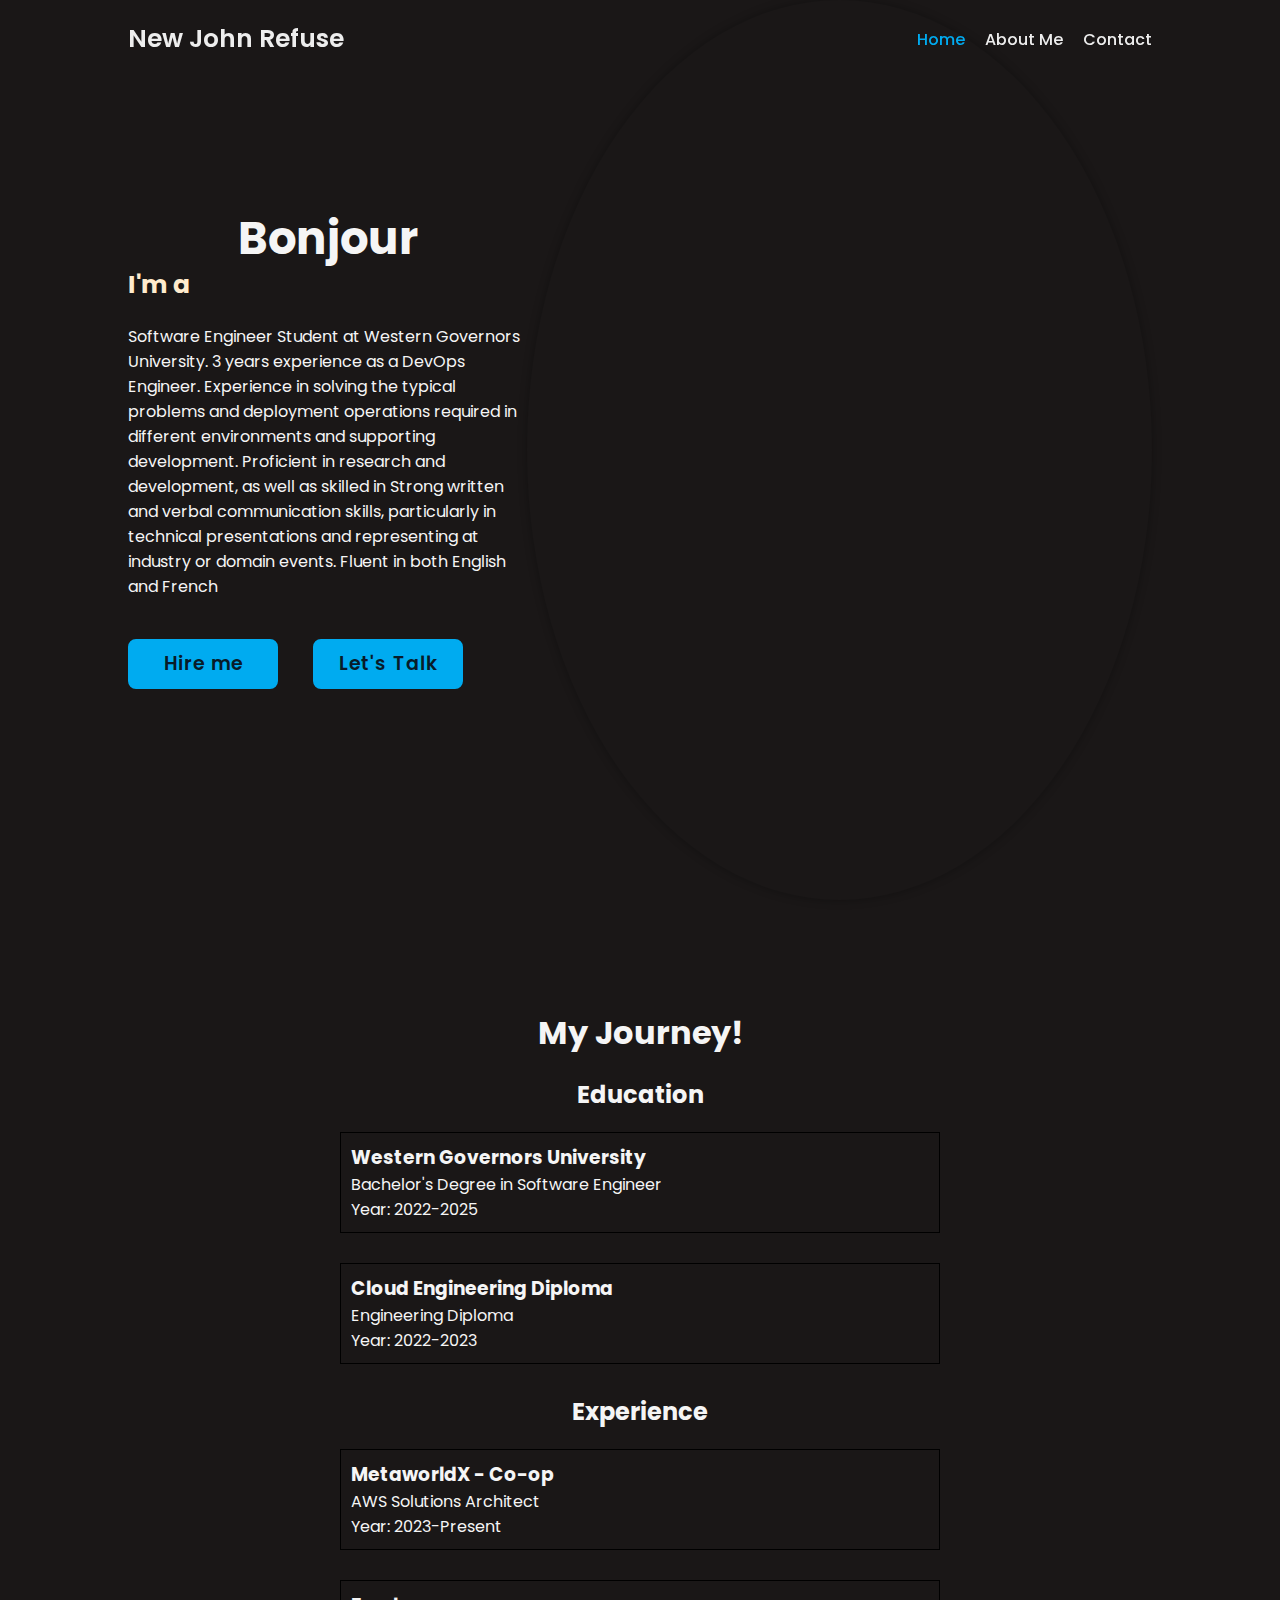
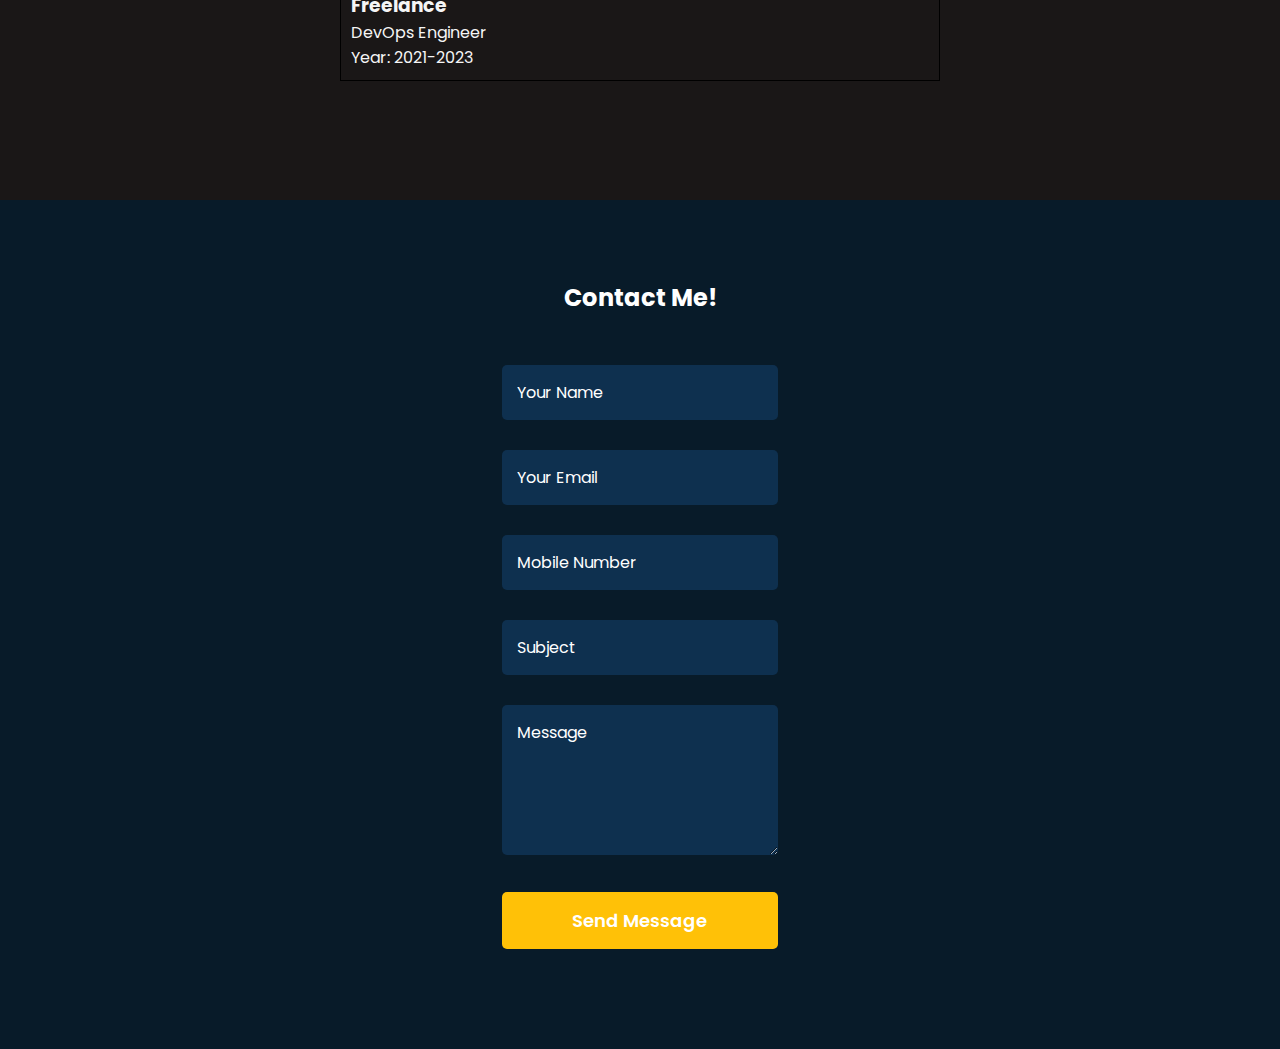
==== home.html @ 2d24fec1 "Add files via upload" ====
<!DOCTYPE html>
<html lang="en">
<head>
  <meta charset="UTF-8">
  <meta http-equiv="X-UA-Compatible" content="IE=edge">
  <meta name="viewport" content="width=device-width, initial-scale=1.0">
  <title>New John's Portfolio</title>
  <link rel="stylesheet" href="home.css">
  <link href="https://unpkg.com/boxicons@2.1.4/css/boxicons.min.css" rel="stylesheet">
</head>
<body>
  <header class="site-header">
    <a href="#" class="logo">New John Refuse</a>

    <nav class="main-nav">
      <a href="#home" class="active">Home</a>
      <a href="#about">About Me</a>
      <a href="#contact">Contact</a>
    </nav>
  </header>

  <section class="home">
    <div class="home-content">
      <h1>Bonjour</h1>
      <h3>I'm a <span class="multiText">  </span></h3>

      <p>Software Engineer Student at Western Governors University. 3 years experience as a DevOps Engineer. Experience in solving the typical problems and deployment operations required in different environments and supporting development. Proficient in research and development, as well as skilled in Strong written and verbal communication skills, particularly in technical presentations and representing at industry or domain events. Fluent in both English and French</p>

      <div class="btn-box">
        <a href="#portfolio">Hire me</a>
        <a href="#contact">Let's Talk</a>
      </div>
    </div>   
    <div class="home-img" id="home"> 
      <img src="IMG_1410.PNG" alt="" width="400">
    </div>    
    <script src="https://unpkg.com/typed.js@2.0.16/dist/typed.umd.js"></script>
    <script>
      var typingEffect = new Typed(".multiText", {
        strings : ["DevOps Engineer", "Cloud Engineer", "Software Engineer"], 
        loop : true, 
        typeSpeed : 100,
        backSpeed : 80, 
        backDelay : 1500,
      });
    </script> 
  </section>
<!--About me section-->
<head>
  <style>
    html, body {
      height: 100%;
      margin: 0;
      padding: 0;
    }
    
    .container {
      height: 100%;
      display: flex;
      flex-direction: column;
      justify-content: center;
      align-items: center;
    }
    
    .education,
    .experience {
      border: 1px solid black;
      padding: 10px;
      margin-bottom: 10px;
      transition: background-color 0.3s ease;
      width: 70%;
      max-width: 600px;
    }
    
    .education:hover,
    .experience:hover {
      background-color: #e6e6e6;
      cursor: pointer;
    }
    
    .education-details,
    .experience-details {
      display: none;
    }
    
    .education:hover .education-details,
    .experience:hover .experience-details {
      display: block;
    }
    
    h1, h2 {
      text-align: center;
    }
  </style>
</head>
<body>
  <div class="container" id="about">
    <h1>My Journey!</h1>

    <h2>Education</h2>
    <div class="education">
      <h3>Western Governors University</h3>
      <p>Bachelor's Degree in Software Engineer</p>
      <p>Year: 2022-2025</p>
      <div class="education-details">
        <p>Additional details about my education...</p>
      </div>
    </div>

    <div class="education">
      <h3>Cloud Engineering Diploma</h3>
      <p>Engineering Diploma</p>
      <p>Year: 2022-2023</p>
      <div class="education-details">
        <p>Additional details about my Cloud Engineering education...</p>
      </div>
    </div>

    <h2>Experience</h2>
    <div class="experience">
      <h3>MetaworldX - Co-op</h3>
      <p>AWS Solutions Architect</p>
      <p>Year: 2023-Present</p>
      <div class="experience-details">
        <p>Additional details about my experience at ABC Company...</p>
      </div>
    </div>

    <div class="experience">
      <h3>Freelance</h3>
      <p>DevOps Engineer</p>
      <p>Year: 2021-2023</p>
      <div class="experience-details">
        <p>Additional details about my experience at XYZ Corporation...</p>
      </div>
    </div>
  </div>

  <script>
    const educationSections = document.querySelectorAll('.education');
    const experienceSections = document.querySelectorAll('.experience');

    educationSections.forEach((section) => {
      section.addEventListener('mouseover', () => {
        section.style.backgroundColor = 'coral';
      });

      section.addEventListener('mouseout', () => {
        section.style.backgroundColor = 'transparent';
      });
    });

    experienceSections.forEach((section) => {
      section.addEventListener('mouseover', () => {
        section.style.backgroundColor = 'coral';
      });

      section.addEventListener('mouseout', () => {
        section.style.backgroundColor = 'transparent';
      });
    });
  </script>
</body>

 <!-- Portfolio Section-->



  <!-- Newsletter-->
  



    <!-- Contact Me Section-->
     <!-- Contact Me Section-->
     <section class="contact" id="contact">
      <div class="container">
        <div class="row">
          <div class="col-lg-8 mx-auto">
            <h2 class="heading">Contact <span>Me!</span></h2>
            <form action="#" method="POST" class="form">
              <div class="row">
                <div class="col-md-6 form-group">
                  <input type="text" name="name" class="form-control" id="name" placeholder="Your Name" required>
                </div>
                <div class="col-md-6 form-group">
                  <input type="email" class="form-control" name="email" id="email" placeholder="Your Email" required>
                </div>
              </div>
              <div class="row">
                <div class="col-md-6 form-group">
                  <input type="text" class="form-control" name="mobile" id="mobile" placeholder="Mobile Number" required>
                </div>
                <div class="col-md-6 form-group">
                  <input type="text" class="form-control" name="subject" id="subject" placeholder="Subject" required>
                </div>
              </div>
              <div class="form-group">
                <textarea class="form-control" name="message" rows="5" placeholder="Message" required></textarea>
              </div>
              <div class="form-group text-center">
                <input type="submit" class="btn btn-primary" value="Send Message">
              </div>
            </form>
          </div>
        </div>
      </div>
    </section>
---- home.css ----
@import url('https://fonts.googleapis.com/css2?family=Poppins:wght@300;400;500;600;700;800;900&display=swap');

/* Global styles */
* {
    margin: 0;
    padding: 0;
    box-sizing: border-box;
    font-family: 'Poppins', sans-serif;
}

body {
    background-color: rgb(26, 23, 23);
    color: whitesmoke;
}


/* Header styles */
.site-header {
    position: fixed;
    top: 0;
    left: 0;
    width: 100%;
    padding: 20px 10%;
    background-color: transparent;
    display: flex;
    justify-content: space-between;
    align-items: center;
    z-index: 100;
}

.logo {
    font-size: 25px;
    color: #ededed;
    text-decoration: none;
    font-weight: 600;
}

.main-nav a {
    color: #ededed;
    text-decoration: none;
    margin-left: 1rem;
    font-weight: 500;
    transition: .3s;
}

.main-nav a:hover,
.main-nav .active {
  color: #00abf0;
}

.home {
  height: 100vh;
  display: flex;
  align-items: center;
  padding: 0 10%;

  background-size: cover;
  background-position: center;

}

.home-content h1 {
  font-size: 45px;
  font-weight: 700px;
  line-height: 1.2;
}

.home-content h3 {
  font-size: 25px;
  font-weight: 700;
  color: blanchedalmond;

}
.multiText {
  color: coral;
  text-transform: capitalize;
}

.home-content p {
  font-size: 16px;
  margin: 20px 0 40px;
  max-width: 600px;
}

.home-content .btn-box {
  display: flex;
  justify-content: space-between;
  width: 345px;
  height:50px;

}

.btn-box a {
  position: relative;
  justify-content: center;
  align-items: center;
  display: inline-flex;
  width: 150px;
  height: 50px;
  background-color: #00abf0;
  border: 2px solid #00abf0;
  border-radius: 8px;
  font-size: 19px;
  color: #081b29;
  text-decoration: none;
  font-weight: 600;
  letter-spacing: 1px;
  transition: all 0.3s ease;
  margin-right: 10px;
  overflow: hidden;
  z-index: -1;
 
 }

 .btn-box {
  display: flex;
  justify-content: space-between;
  width: 345px;
  height: 50px;
}

.btn-box a {
  position: relative;
  justify-content: center;
  align-items: center;
  display: inline-flex;
  width: 150px;
  height: 50px;
  background-color: #00abf0;
  border: 2px solid #00abf0;
  border-radius: 8px;
  font-size: 19px;
  color: #081b29;
  text-decoration: none;
  font-weight: 600;
  letter-spacing: 1px;
  transition: all 0.3s ease;
  margin-right: 10px;
  z-index: 0;
  overflow: hidden;
}

.btn-box a::before {
  content: '';
  position: absolute;
  top: 0;
  left: 0;
  width: 0%;
  height: 100%;
  background: whitesmoke;
  z-index: -1;
  transition: .5s;
}

.btn-box a:hover::before {
  width: 100%; 
}

.btn-box a.hire-me {
  background: transparent;
  color: #00abf0;
}

.btn-box a.hire-me:hover {
  background: transparent;
  color: #00abf0;
}

.btn-box a.lets-talk {
  background: transparent;
  color: #00abf0;
}

.btn-box a.lets-talk:hover {
  background: #081b29;
  color: #00abf0;
}

.btn-box a.download-cv {
  display: inline-block;
  padding: 1rem 2.8rem;
  background: var(--main-color);
  border-radius: 4rem;

  
}

.btn-box a.download-cv:hover {
  background: #081b29;
  color: #00abf0;
}



.home-img {
  height: 100vh;
  display: flex;
  padding: 0 10%;
  object-fit: cover;
  align-items: center;
  background-size: cover;
  background-position: center;
  box-shadow: 0 0 10px rgba(0, 0, 0, 0.3);
  border-radius: 50%;
  border: 10px solid transparent; /* Replace with your desired border thickness and color */
  transition: transform 0.3s ease-in-out;
}



.home-img:hover {
  transform: scale(1.1);
}

.education-row {
  display: flex;
}

.education-column {
  flex: 1;
  padding: 0 10px;
}
#skills {
  margin: 50px;
}

#skills h2 {
  text-align: center;
}

#skillsList {
  list-style-type: none;
  padding: 0;
}

#skillsList li {
  margin-bottom: 10px;
  font-size: 18px;
}


/* styles.css */

body {
  font-family: Arial, sans-serif;
  margin: 0;
  padding: 0;
}

.inner {
  max-width: 800px;
  margin: 0 auto;
  padding: 20px;
}

.header {
  text-align: center;
  margin-bottom: 20px;
}

.header h1 {
  color: #f7f4f0;
}

.container {
  display: flex;
  flex-wrap: wrap;
  justify-content: center;
  gap: 20px;
}

.skill-box {
  background-color: #fff;
  border-radius: 8px;
  padding: 20px;
  box-shadow: 0 2px 6px rgba(0, 0, 0, 0.1);
  text-align: center;
  width: 220px;
}

.skill-title {
  display: flex;
  align-items: center;
  justify-content: center;
  margin-bottom: 10px;
}

.skill-title .img {
  margin-right: 10px;
}

.skill-title img {
  width: 24px;
  height: 24px;
}

.skill-title h3 {
  margin: 0;
  font-size: 18px;
  color: #333;
}

.skill-box p {
  color: #666;
  font-size: 14px;
}













.contact {
  background-color: #081b29;
  color: #fff;
  padding: 80px 0;
  text-align: center;
  }
  
  .form {
  margin-top: 50px;
  text-align: left;
  width: 80%;
  max-width: 600px;
  margin-left: auto;
  margin-right: auto;
  }
  
  .form-group {
  margin-bottom: 20px;
  }
  
  label {
  display: block;
  font-size: 18px;
  font-weight: 600;
  margin-bottom: 10px;
  }
  
  input[type="text"],
  input[type="email"],
  textarea {
  background-color: #0e304f;
  border: none;
  border-radius: 5px;
  color: #fff;
  font-size: 16px;
  padding: 15px;
  width: 100%;
  margin-bottom: 10px;
  }
  
  textarea {
  height: 150px;
  }
  
  input[type="submit"] {
  background-color: #ffc107;
  border: none;
  border-radius: 5px;
  color: #fff;
  cursor: pointer;
  font-size: 18px;
  font-weight: 600;
  padding: 15px;
  transition: background-color 0.3s ease;
  width: 100%;
  }
  
  input[type="submit"]:hover {
  background-color: #ffa000;
  }
  
  ::-webkit-input-placeholder {
  color: #fff;
  }
  
  :-moz-placeholder {
  color: #fff;
  }
  
  ::-moz-placeholder {
  color: #fff;
  }
  
  :-ms-input-placeholder {
  color: #fff;
  }
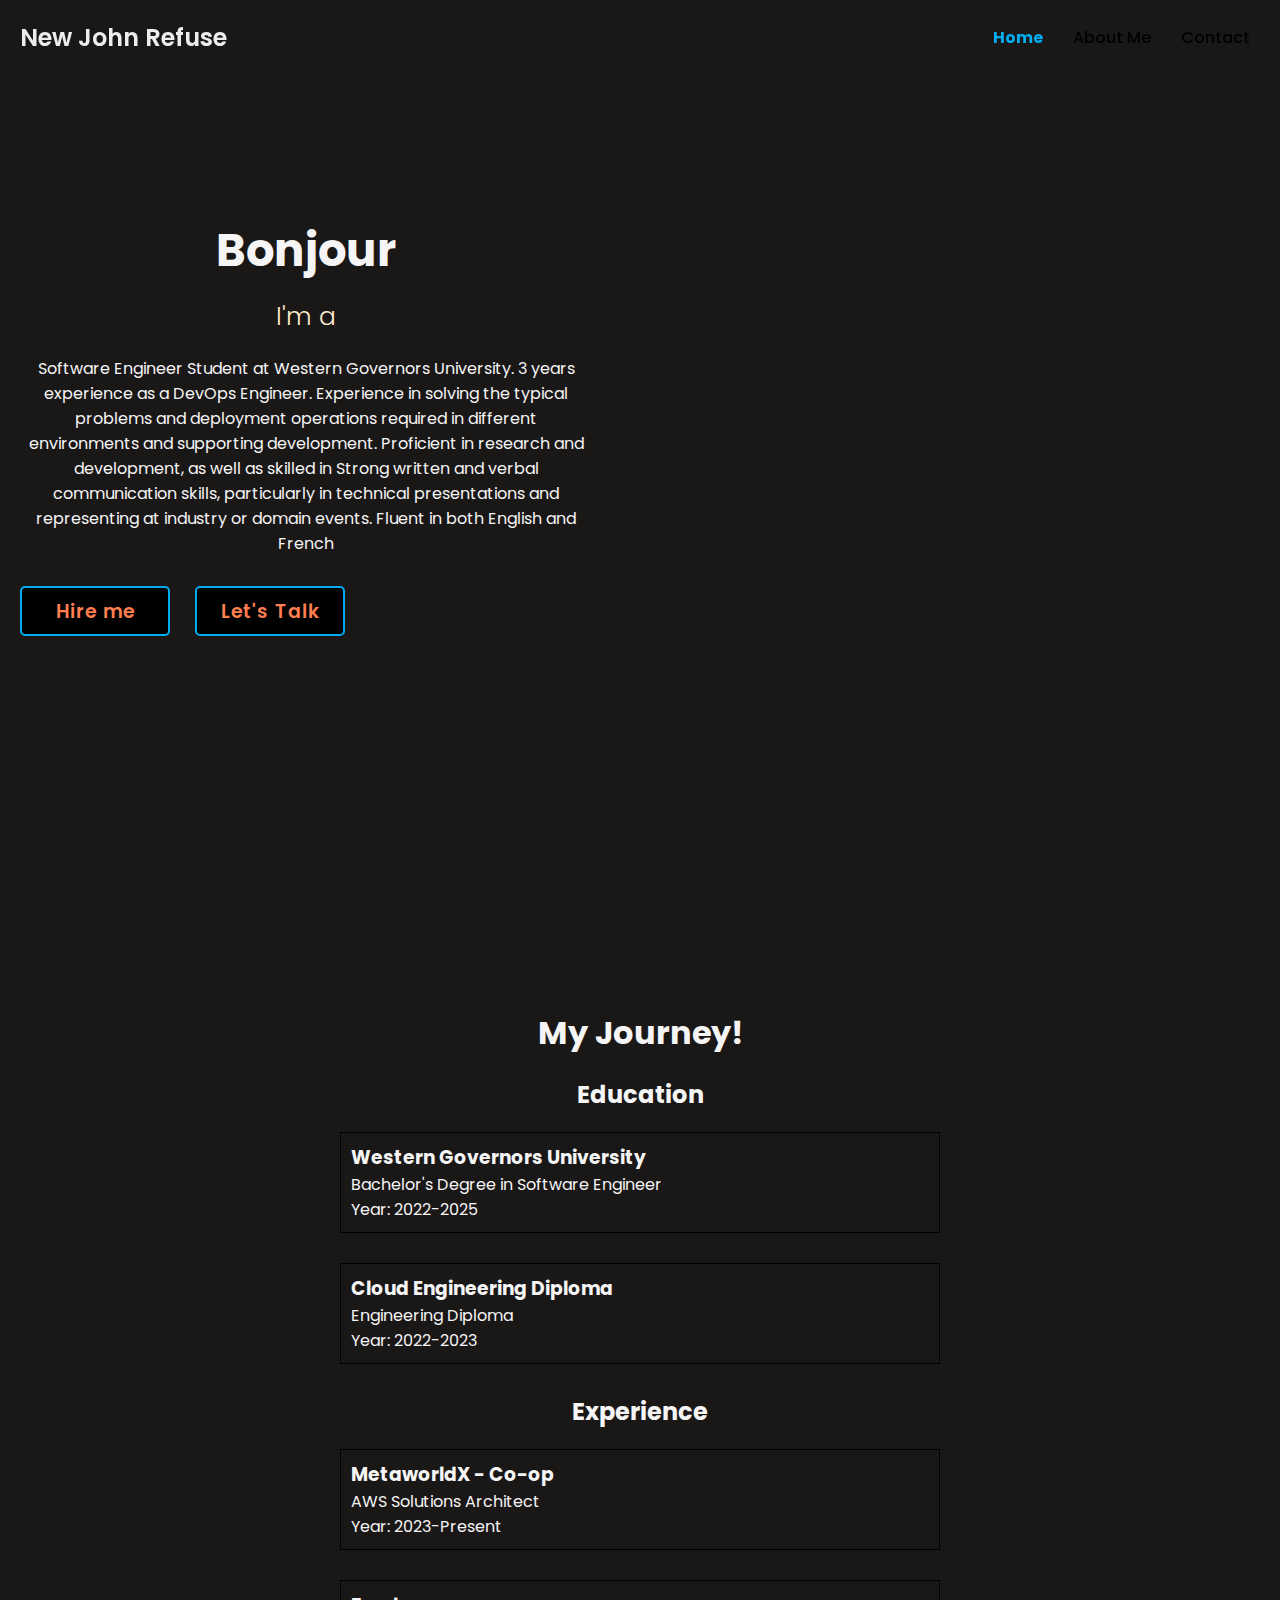
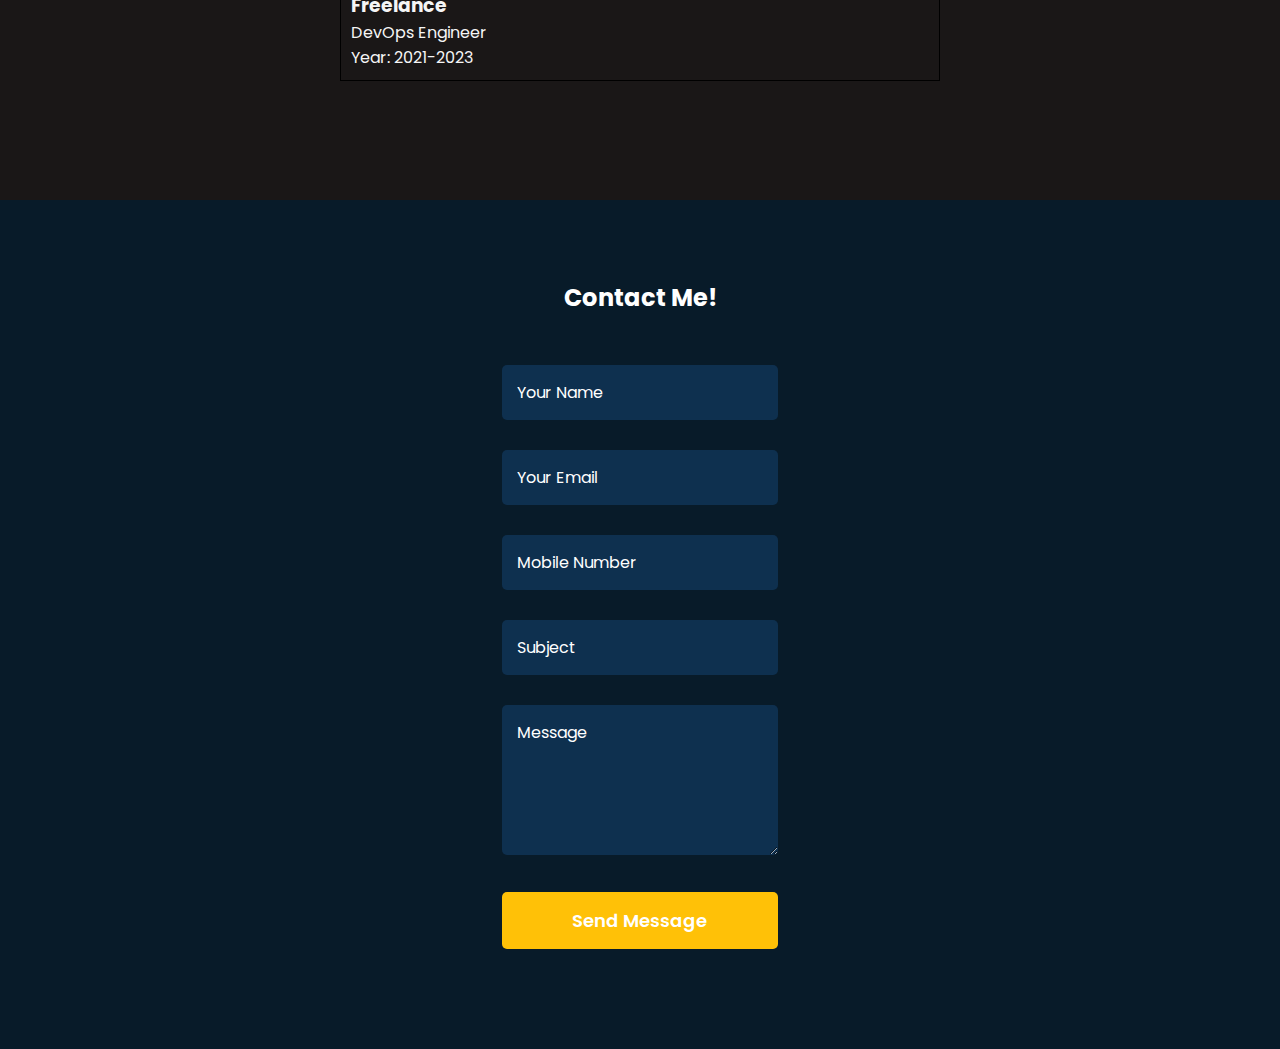
==== commit b559c3f2: "new mods" ====
--- a/home.html
+++ b/home.html
@@ -7,6 +7,144 @@
   <title>New John's Portfolio</title>
   <link rel="stylesheet" href="home.css">
   <link href="https://unpkg.com/boxicons@2.1.4/css/boxicons.min.css" rel="stylesheet">
+
+  <style>
+    /* Existing styles */
+
+    /* Global styles */
+    html, body {
+      height: 100%;
+      margin: 0;
+      padding: 0;
+    }
+
+    /* Header styles */
+    .site-header {
+      display: flex;
+      align-items: center;
+      justify-content: space-between;
+      padding: 20px;
+    }
+
+    .logo {
+      font-size: 24px;
+      text-decoration: none;
+    }
+
+    .main-nav a {
+      margin-right: 10px;
+      text-decoration: none;
+      color: #000;
+    }
+
+    .main-nav a.active {
+      font-weight: bold;
+    }
+
+    /* Home Section styles */
+    .home {
+      text-align: center;
+      padding: 40px 20px;
+    }
+
+    .home h1 {
+      margin-bottom: 20px;
+    }
+
+    .home h3 {
+      font-weight: 300;
+    }
+
+    .multiText {
+      font-weight: bold;
+    }
+
+    .home p {
+      margin-bottom: 30px;
+    }
+
+    .btn-box {
+      display: flex;
+      justify-content: center;
+      align-items: center;
+      margin-bottom: 40px;
+    }
+
+    .btn-box a {
+      margin-right: 20px;
+      padding: 10px 20px;
+      background-color: #000;
+      color: coral;;
+      text-decoration: none;
+      border-radius: 5px;
+      transition: background-color 0.3s ease;
+    }
+
+    .btn-box a:hover {
+      background-color: #333;
+    }
+
+    /* Image styles */
+    .home-img {
+      display: flex;
+      justify-content: center;
+      align-items: center;
+      margin-top: 40px;
+    }
+
+    .home-img img {
+      max-width: 100%;
+      height: auto;
+      border-radius: 50%;
+    }
+
+    /* About Me Section styles */
+    .container {
+      display: flex;
+      flex-direction: column;
+      justify-content: center;
+      align-items: center;
+      padding: 40px 20px;
+    }
+
+    .education,
+    .experience {
+      border: 1px solid black;
+      padding: 10px;
+      margin-bottom: 10px;
+      transition: background-color 0.3s ease;
+      width: 70%;
+      max-width: 600px;
+    }
+
+    .education:hover,
+    .experience:hover {
+      background-color: #e6e6e6;
+      cursor: pointer;
+    }
+
+    .education-details,
+    .experience-details {
+      display: none;
+    }
+
+    .education:hover .education-details,
+    .experience:hover .experience-details {
+      display: block;
+    }
+
+    h1, h2 {
+      text-align: center;
+    }
+
+    /* Contact Me Section styles */
+    .contact {
+      text-align: center;
+      padding: 40px 20px;
+    }
+
+    .heading
+  </style>
 </head>
 <body>
   <header class="site-header">
--- a/home.css
+++ b/home.css
@@ -198,10 +198,6 @@
   padding: 0 10%;
   object-fit: cover;
   align-items: center;
-  background-size: cover;
-  background-position: center;
-  box-shadow: 0 0 10px rgba(0, 0, 0, 0.3);
-  border-radius: 50%;
   border: 10px solid transparent; /* Replace with your desired border thickness and color */
   transition: transform 0.3s ease-in-out;
 }
